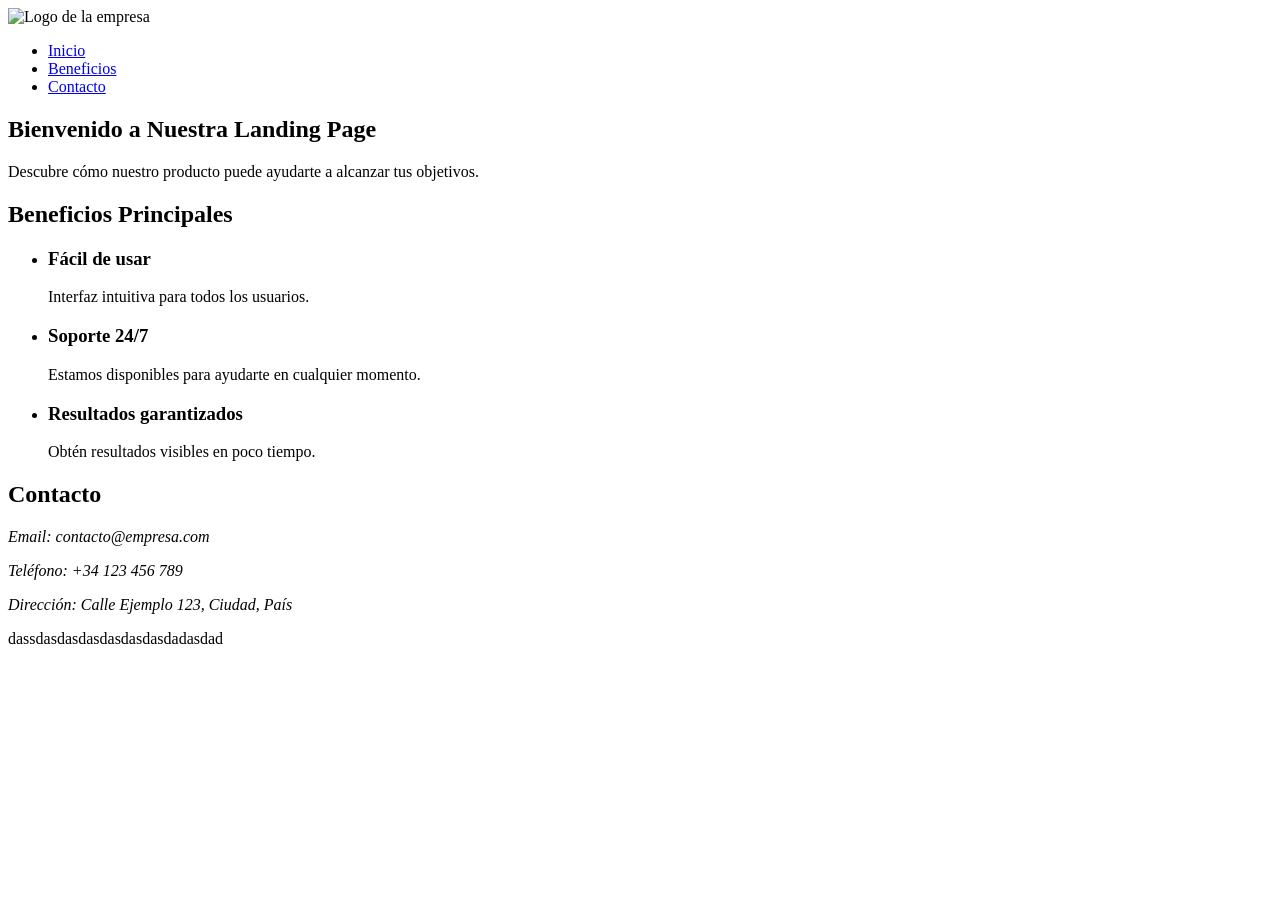
==== Bibidex/Index.html @ a568be13 "Sincronizando cambios: renombrado Index y agregado Clase-Front" ====
<!DOCTYPE html>
<html lang="es">
<head>
    <meta charset="UTF-8">
    <meta name="viewport" content="width=device-width, initial-scale=1.0">
    <title>IB</title>
</head>
<body>
    <header>
        <div class="logo">
            <img src="logo.png" alt="Logo de la empresa">
        </div>
        <nav>
            <ul>
                <li><a href="#hero">Inicio</a></li>
                <li><a href="#beneficios">Beneficios</a></li>
                <li><a href="#contacto">Contacto</a></li>
            </ul>
        </nav>
    </header>
    <main>
        <section id="hero">
            <h1>Bienvenido a Nuestra Landing Page</h1>
            <p>Descubre cómo nuestro producto puede ayudarte a alcanzar tus objetivos.</p>
        </section>
        <section id="beneficios">
            <h2>Beneficios Principales</h2>
            <ul>
                <li>
                    <h3>Fácil de usar</h3>
                    <p>Interfaz intuitiva para todos los usuarios.</p>
                </li>
                <li>
                    <h3>Soporte 24/7</h3>
                    <p>Estamos disponibles para ayudarte en cualquier momento.</p>
                </li>
                <li>
                    <h3>Resultados garantizados</h3>
                    <p>Obtén resultados visibles en poco tiempo.</p>
                </li>
            </ul>
        </section>
    </main>
    <footer id="contacto">
        <h2>Contacto</h2>
        <address>
            <p>Email: contacto@empresa.com</p>
            <p>Teléfono: +34 123 456 789</p>
            <p>Dirección: Calle Ejemplo 123, Ciudad, País</p>
        </address>
    </footer>
</body>
</html>dassdasdasdasdasdasdasdadasdad
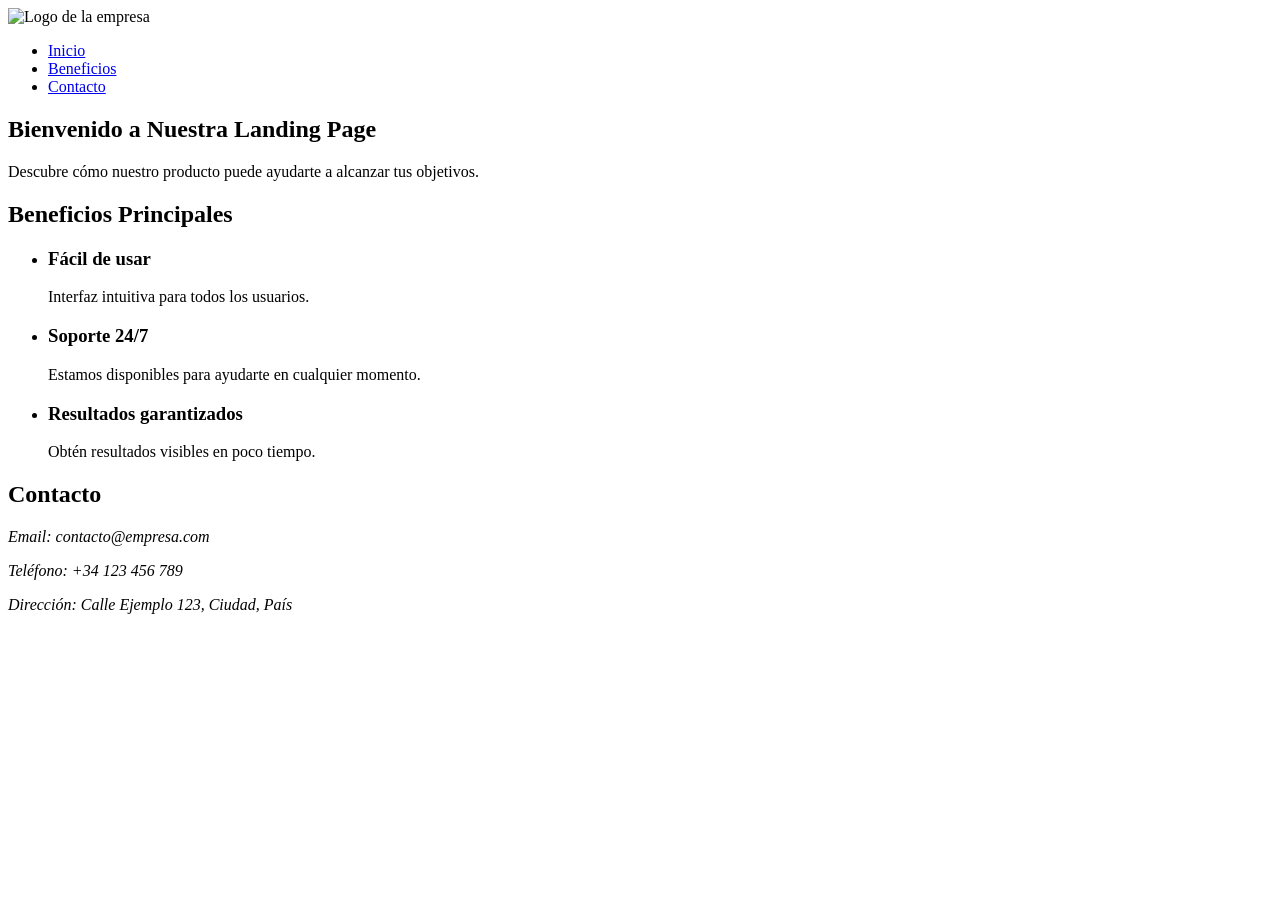
==== commit d3728a42: "stage changes" ====
--- a/Bibidex/Index.html
+++ b/Bibidex/Index.html
@@ -50,4 +50,4 @@
         </address>
     </footer>
 </body>
-</html>dassdasdasdasdasdasdasdadasdad+</html>
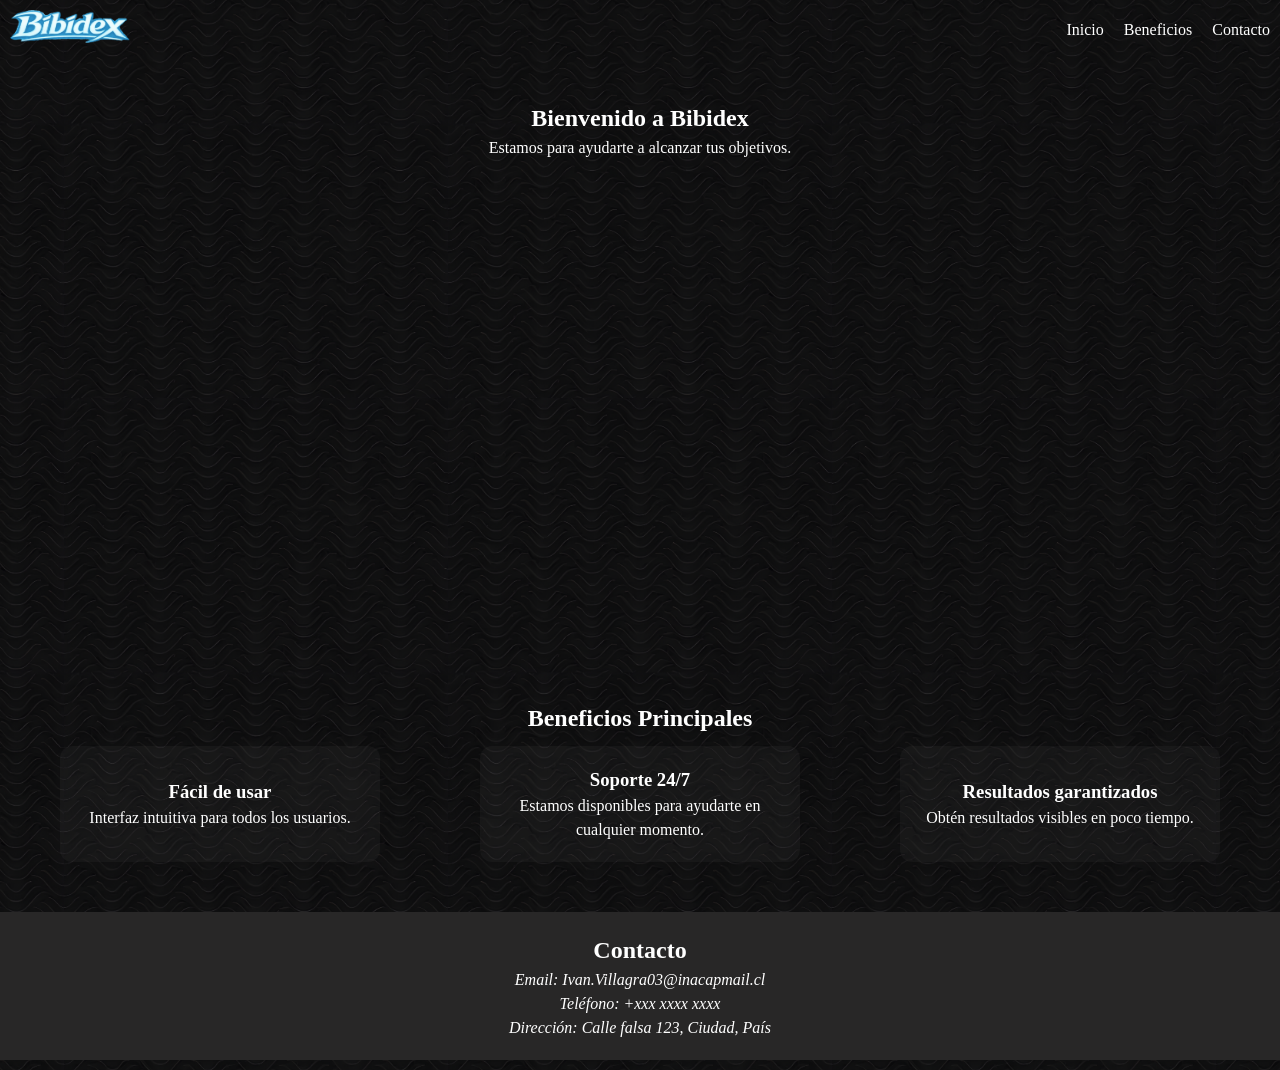
==== commit 1b127e47: "stage" ====
--- a/Bibidex/Index.html
+++ b/Bibidex/Index.html
@@ -1,15 +1,21 @@
 <!DOCTYPE html>
 <html lang="es">
+
 <head>
     <meta charset="UTF-8">
     <meta name="viewport" content="width=device-width, initial-scale=1.0">
-    <title>IB</title>
+
+    <title>Bibidex</title>
+    <link rel="icon" type="image/x-icon" href="Imagenes/favicon.ico">
+    <link rel="stylesheet" href="Estilos/Estilo.css">
 </head>
+
 <body>
     <header>
         <div class="logo">
-            <img src="logo.png" alt="Logo de la empresa">
+            <img src="Imagenes/Logo.png" alt="Logo de la wiki">
         </div>
+
         <nav>
             <ul>
                 <li><a href="#hero">Inicio</a></li>
@@ -18,11 +24,13 @@
             </ul>
         </nav>
     </header>
+
     <main>
         <section id="hero">
-            <h1>Bienvenido a Nuestra Landing Page</h1>
-            <p>Descubre cómo nuestro producto puede ayudarte a alcanzar tus objetivos.</p>
+            <h1>Bienvenido a Bibidex</h1>
+            <p>Estamos para ayudarte a alcanzar tus objetivos.</p>
         </section>
+
         <section id="beneficios">
             <h2>Beneficios Principales</h2>
             <ul>
@@ -41,12 +49,13 @@
             </ul>
         </section>
     </main>
+
     <footer id="contacto">
         <h2>Contacto</h2>
         <address>
-            <p>Email: contacto@empresa.com</p>
-            <p>Teléfono: +34 123 456 789</p>
-            <p>Dirección: Calle Ejemplo 123, Ciudad, País</p>
+            <p>Email: Ivan.Villagra03@inacapmail.cl</p>
+            <p>Teléfono: +xxx xxxx xxxx</p>
+            <p>Dirección: Calle falsa 123, Ciudad, País</p>
         </address>
     </footer>
 </body>
--- a/Bibidex/Estilos/Estilo.css
+++ b/Bibidex/Estilos/Estilo.css
@@ -0,0 +1,109 @@
+:root {
+    --bg: #ffffff;               /* Variable Fondo blanco */
+    --text: #ffffff;             /* Variable Texto blanco */
+    --primary: #2563eb;          /* Variable azul principal */
+    --primary-contrast: #ffffff; /* Variable texto sobre azul */
+}
+
+* {
+    margin: 0px;
+    padding: 0px; 
+    box-sizing: border-box;
+}
+
+body {
+    font-family: Times, sans-serif;
+    line-height: 1.5;
+    background-color: var(--bg);
+    color: var(--text);
+
+    background-image: url("../Imagenes/Fondo.png"); /* Ruta de la imagen de fondo */
+    background-size: 30%; /* Ajusta el tamaño de la imagen de fondo */
+    background-position: center; /* Centra la imagen de fondo */
+    background-repeat: repeat; /* Repite la imagen de fondo para cubrir toda el área */
+}
+
+header {
+    display: flex;  /* Flex para alinear horizontalmente el encabezado */
+    justify-content: space-between; /* Espacio entre logo y navegación */
+    align-items: center; /* Centrar verticalmente */
+    padding: 10px; /* Espaciado horizontal grande para centrar el contenido */
+}
+
+.logo img {
+    max-width: 120px;
+    height: auto;
+}
+
+
+nav ul {
+    display: flex;
+    list-style: none;
+    gap: 20px;
+}
+
+nav a{
+    text-decoration: none;
+    color: var(--text);
+}
+
+nav a:hover {
+    color: var(--primary);
+}
+
+
+main {
+    max-width: 1200px; /* Ancho máximo para el contenido */
+    margin: auto;
+    padding: 0 20px; /* Espaciado interno para el contenido */
+}
+
+section {
+    text-align: center;
+}
+
+#hero {
+    margin-top: 0px;
+    margin-bottom: 500px;
+    padding: 40px 20px;
+}
+
+#beneficios ul {
+    display: flex;
+    flex-direction: row;
+    justify-content: center;
+    align-items: stretch;
+    list-style: none;
+    margin-top: 10px;
+    margin-bottom: 50px;
+    padding: 0;
+    gap: 100px; /* Espaciado uniforme entre beneficios */
+}
+
+#beneficios li {
+    text-align: center;
+    width: 100%;
+    background: rgba(255,255,255,0.03); /* leve fondo para destacar */
+    padding: 20px 10px;
+    border-radius: 12px;
+    display: flex;
+    flex-direction: column;
+    align-items: center;
+    justify-content: center;
+}
+
+footer {
+    text-align: center;
+    margin-bottom: 10px;
+    padding: 20px;
+    background-color: #282727; /* Gris para el footer */
+}
+
+
+button {
+    background-color: var(--primary); /* color principal */
+    color: var(--primary-contrast);   /* contraste AA */
+    border: none;
+    padding: 10px 20px;
+    cursor: pointer;
+}
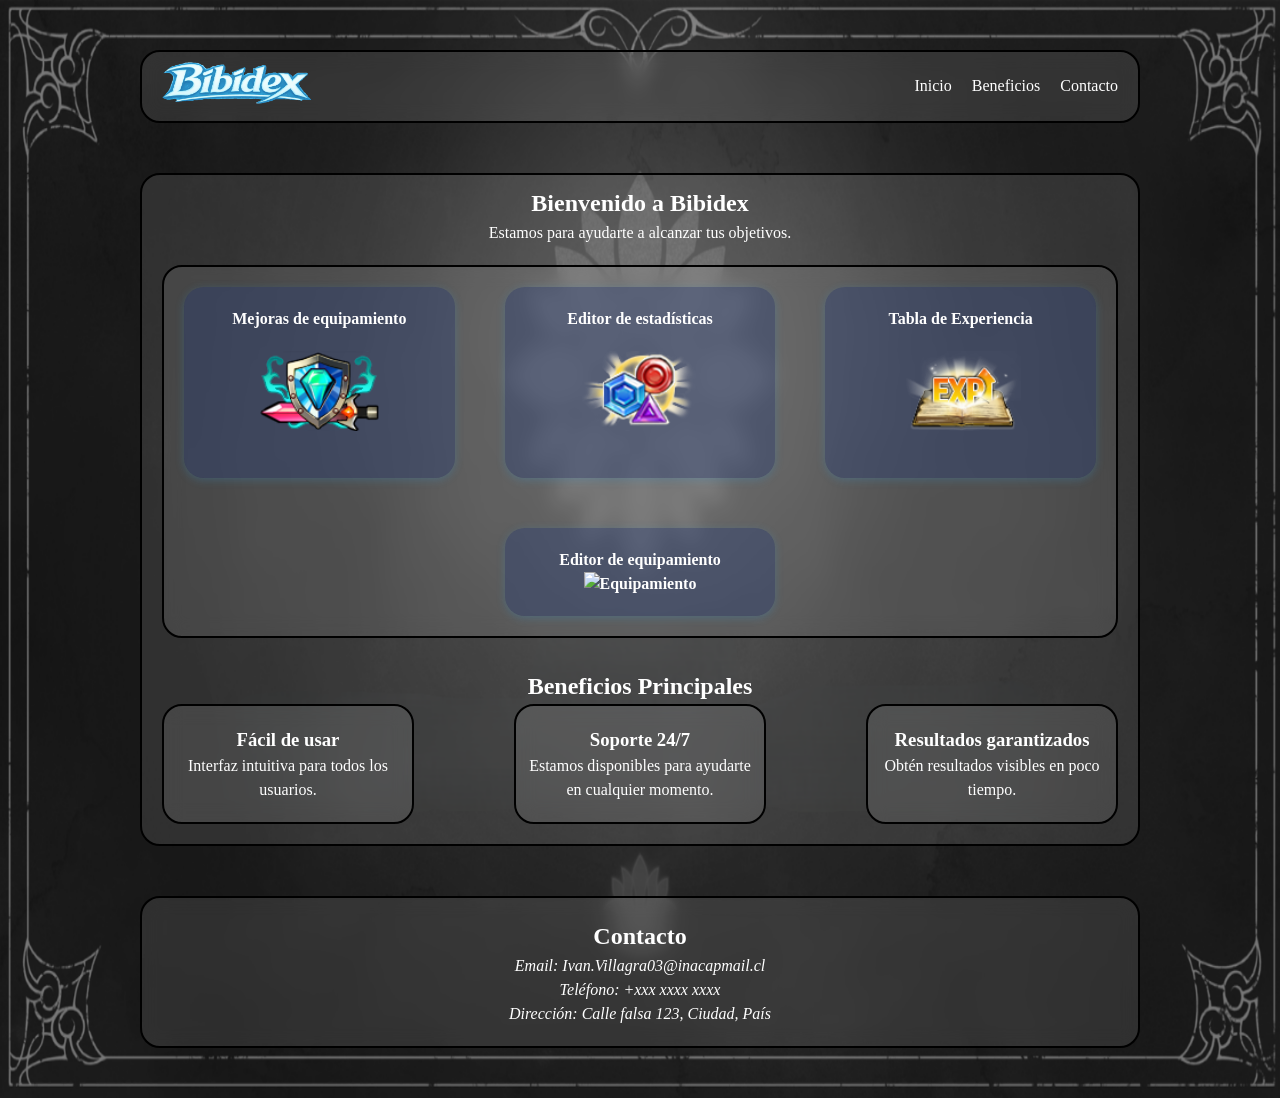
==== commit b3c30458: "Cambios 14-04" ====
--- a/Bibidex/Index.html
+++ b/Bibidex/Index.html
@@ -15,7 +15,7 @@
         <div class="logo">
             <img src="Imagenes/Logo.png" alt="Logo de la wiki">
         </div>
-
+        
         <nav>
             <ul>
                 <li><a href="#hero">Inicio</a></li>
@@ -29,6 +29,28 @@
         <section id="hero">
             <h1>Bienvenido a Bibidex</h1>
             <p>Estamos para ayudarte a alcanzar tus objetivos.</p>
+        </section>
+
+        <section id="opciones">
+            <a class="contenedor" href="#">
+                <div class="texto"> <p class="texto_contenedor">Mejoras de equipamiento</p> </div>
+                <div class="icono"> <img src="Imagenes/Logo_mejoras.png" alt="Mejoras"> </div>
+            </a>
+
+            <a class="contenedor" href="#">
+                <div class="texto"> <p class="texto_contenedor">Editor de estadísticas</p> </div>
+                <div class="icono"> <img src="Imagenes/Logo_estadisticas.png" alt="Estadísticas"> </div>
+            </a>
+
+            <a class="contenedor" href="#">
+                <div class="texto"> <p class="texto_contenedor">Tabla de Experiencia</p> </div>
+                <div class="icono"> <img src="Imagenes/Logo_Tabla_ERP.png" alt="Tabla ERP"> </div>
+            </a>
+
+            <a class="contenedor" href="#">
+                <div class="texto"> <p class="texto_contenedor">Editor de equipamiento</p> </div>
+                <div class="icono"> <img src="Imagenes/Logo_Equipamiento.png" alt="Equipamiento"> </div>
+            </a>
         </section>
 
         <section id="beneficios">
--- a/Bibidex/Estilos/Estilo.css
+++ b/Bibidex/Estilos/Estilo.css
@@ -1,40 +1,53 @@
+/* 1. VARIABLES Y RESET*/
 :root {
-    --bg: #ffffff;               /* Variable Fondo blanco */
-    --text: #ffffff;             /* Variable Texto blanco */
-    --primary: #2563eb;          /* Variable azul principal */
-    --primary-contrast: #ffffff; /* Variable texto sobre azul */
-}
+    --bg: rgb(255, 255, 255, 0.100);
+    --text: rgb(255, 255, 255);
+    --primary: rgb(37, 99, 235);
+    --primary-contrast: rgb(0, 0, 0);
+} 
 
 * {
-    margin: 0px;
-    padding: 0px; 
+    margin: 0;
+    padding: 0;
     box-sizing: border-box;
-}
-
+}/*========================== */
+
+
+/* 2. BODY */
 body {
     font-family: Times, sans-serif;
     line-height: 1.5;
     background-color: var(--bg);
     color: var(--text);
 
-    background-image: url("../Imagenes/Fondo.png"); /* Ruta de la imagen de fondo */
-    background-size: 30%; /* Ajusta el tamaño de la imagen de fondo */
-    background-position: center; /* Centra la imagen de fondo */
-    background-repeat: repeat; /* Repite la imagen de fondo para cubrir toda el área */
-}
-
+    background-image: url("../Imagenes/Fondo.png");
+    background-size: 100% 100%;
+    background-position: center;
+    background-repeat: no-repeat;
+}/*========================== */
+
+
+/* 3. CABECERA */
 header {
-    display: flex;  /* Flex para alinear horizontalmente el encabezado */
-    justify-content: space-between; /* Espacio entre logo y navegación */
-    align-items: center; /* Centrar verticalmente */
-    padding: 10px; /* Espaciado horizontal grande para centrar el contenido */
+    max-width: 1000px;
+    margin: 50px auto;
+    padding: 10px 20px;
+
+    display: flex;
+    justify-content: space-between;
+    align-items: center;
+
+    background: var(--bg);
+
+    border-radius: 20px;
+    border: 2px solid var(--primary-contrast);
+    backdrop-filter: blur(10px);
 }
 
 .logo img {
-    max-width: 120px;
+    max-width: 150px;
     height: auto;
 }
-
 
 nav ul {
     display: flex;
@@ -42,68 +55,156 @@
     gap: 20px;
 }
 
-nav a{
+nav a {
     text-decoration: none;
     color: var(--text);
 }
 
 nav a:hover {
     color: var(--primary);
-}
-
-
+}/*========================== */
+
+
+/* 4. MAIN */
 main {
-    max-width: 1200px; /* Ancho máximo para el contenido */
-    margin: auto;
-    padding: 0 20px; /* Espaciado interno para el contenido */
+    text-align: center;
+    max-width: 1000px;
+    margin: 20px auto;
+    padding: 20px;
+
+    background: var(--bg);
+
+    border-radius: 20px;
+    border: 2px solid var(--primary-contrast);
 }
 
 section {
     text-align: center;
-}
-
+}/*========================== */
+
+
+/* TITULO */
 #hero {
-    margin-top: 0px;
+    margin-top: -30px;
     margin-bottom: 500px;
-    padding: 40px 20px;
-}
-
+    padding: 20px 20px;
+}
+
+
+/* TARJETAS */
+#opciones {
+    margin-top: -500px;
+    margin-bottom: 30px;
+
+    display: grid;
+    grid-template-columns: repeat(3, 1fr);
+    gap: 50px;
+
+    padding: 20px;
+    background: var(--bg);
+
+    border-radius: 20px;
+    border: 2px solid var(--primary-contrast);
+    backdrop-filter: blur(10px);
+}
+
+/* Cuarta tarjeta */
+#opciones a:nth-child(4) {
+    grid-column: 2 / 3;
+}
+
+/* Ajustes de las tarjetas */
+.contenedor {
+    display: flex;
+    flex-direction: column;
+    align-items: center;
+    justify-content: center;
+
+    background: rgba(40, 60, 115, 0.400);
+
+    border-radius: 20px;
+
+    box-shadow: 0 2px 8px rgba(57, 142, 195, 0.300);
+    padding: 20px;
+
+    text-decoration: none;
+    color: var(--text);
+    font-weight: bold;
+    transition: transform 0.2s, box-shadow 0.2s;
+}
+
+/* Hover de la tarjeta */
+.contenedor:hover {
+    transform: translateY(-8px) scale(1.05);
+    box-shadow: 0 6px 18px rgba(57, 142, 195, 0.600);
+}
+
+/* Texto dentro de tarjeta */
+.texto_contenedor {
+    font-size: auto;
+}
+
+/* Hover texto */
+.contenedor:hover .texto_contenedor {
+    color: rgb(233, 178, 68);
+}
+
+/* Icono de la tarjeta */
+.icono img {
+    width: 120px;
+    height: 120px;
+    object-fit: contain;
+}/*========================== */
+
+
+/* BENEFICIOS PRINCIPALES */
 #beneficios ul {
     display: flex;
-    flex-direction: row;
     justify-content: center;
     align-items: stretch;
     list-style: none;
-    margin-top: 10px;
-    margin-bottom: 50px;
-    padding: 0;
-    gap: 100px; /* Espaciado uniforme entre beneficios */
+    margin-top: auto;
+    margin-bottom: auto;
+    gap: 100px;
 }
 
 #beneficios li {
     text-align: center;
     width: 100%;
-    background: rgba(255,255,255,0.03); /* leve fondo para destacar */
+    background: var(--bg);
+    border-radius: 20px;
+    border: 2px solid var(--primary-contrast);
+    backdrop-filter: blur(10px);
+
     padding: 20px 10px;
-    border-radius: 12px;
+    border-radius: 20px;
+
     display: flex;
     flex-direction: column;
     align-items: center;
     justify-content: center;
-}
-
+}/*========================== */
+
+/* 8. FOOTER (#contacto) */
 footer {
-    text-align: center;
-    margin-bottom: 10px;
-    padding: 20px;
-    background-color: #282727; /* Gris para el footer */
-}
-
-
+    max-width: 1000px;
+    margin: 50px auto;
+    padding: 20px;
+    text-align: center;
+
+    background: var(--bg);
+    backdrop-filter: blur(10px);
+
+    border-radius: 20px;
+    border: 2px solid var(--primary-contrast);
+}/*========================== */
+
+
+/* 9. ELEMENTOS GENERALES */
 button {
-    background-color: var(--primary); /* color principal */
-    color: var(--primary-contrast);   /* contraste AA */
+    background-color: var(--primary);
+    color: var(--primary-contrast);
     border: none;
     padding: 10px 20px;
     cursor: pointer;
-}+}/*========================== */
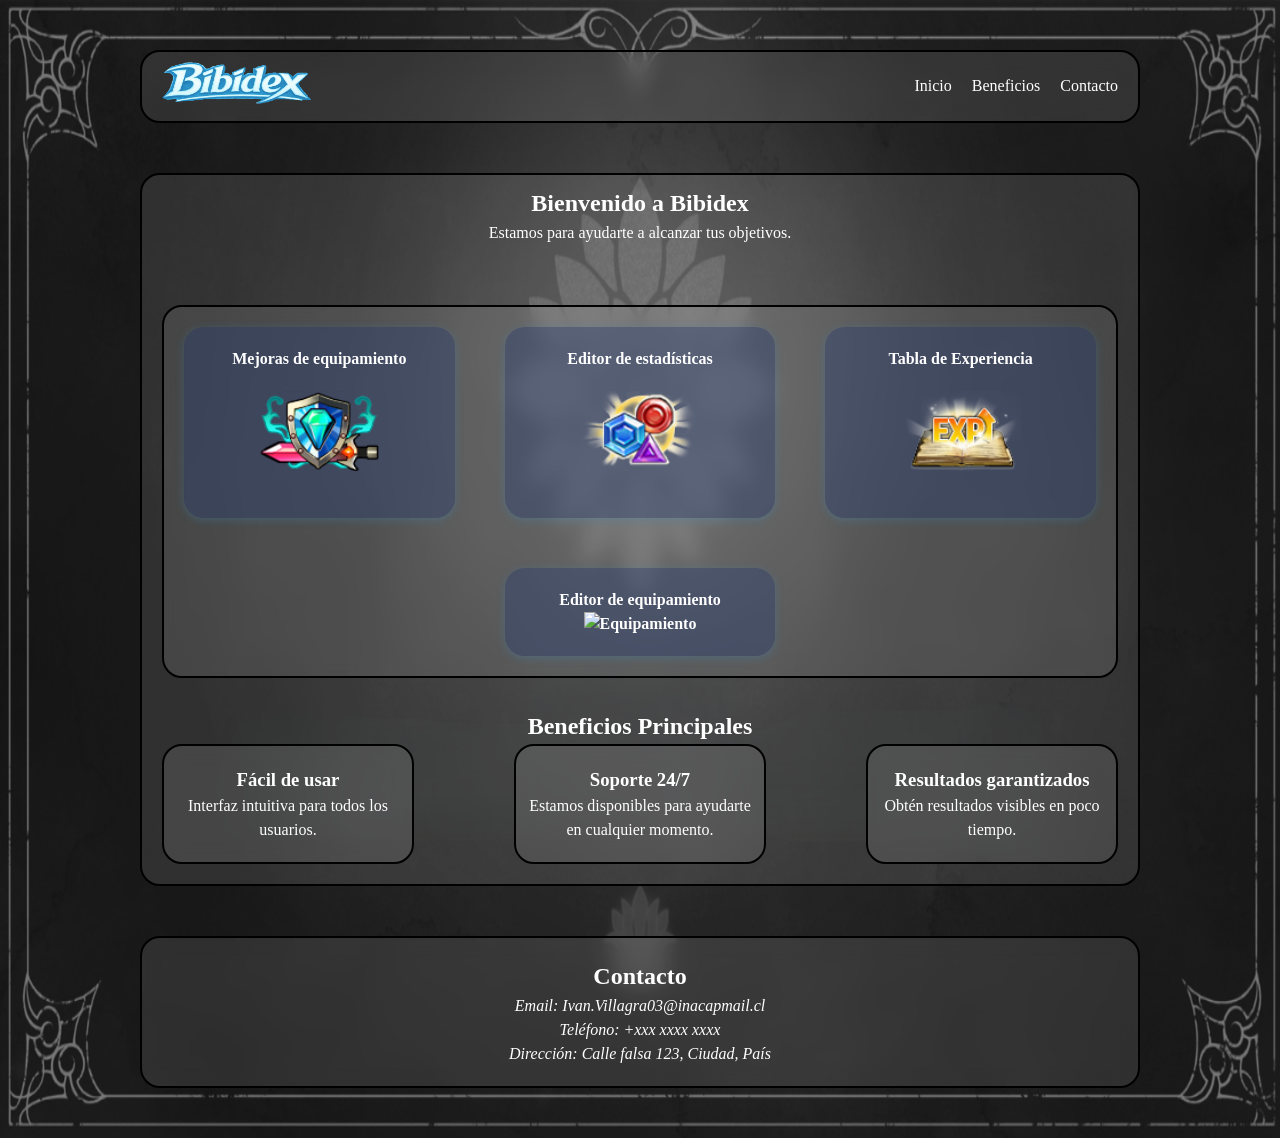
==== commit bd46166b: "fecha" ====
--- a/Bibidex/Index.html
+++ b/Bibidex/Index.html
@@ -5,7 +5,7 @@
     <meta charset="UTF-8">
     <meta name="viewport" content="width=device-width, initial-scale=1.0">
 
-    <title>Bibidex</title>
+    <title>Bibidex-2026</title>
     <link rel="icon" type="image/x-icon" href="Imagenes/favicon.ico">
     <link rel="stylesheet" href="Estilos/Estilo.css">
 </head>
--- a/Bibidex/Estilos/Estilo.css
+++ b/Bibidex/Estilos/Estilo.css
@@ -1,11 +1,21 @@
+/* ======================================================================
+     Bibidex — Estilo principal
+     Propósito: estilos globales y componentes para la landing page.
+     Convenciones:
+         - Variables CSS en :root (tema global)
+         - Orden del archivo: variables → reset → base → layout → components → utilities → responsive
+     Autor: Ivan Villagra. Asistente: Copilot
+     ====================================================================== */
+
 /* 1. VARIABLES Y RESET*/
 :root {
-    --bg: rgb(255, 255, 255, 0.100);
+    --bg: rgb(255, 255, 255, 0.1);
     --text: rgb(255, 255, 255);
     --primary: rgb(37, 99, 235);
     --primary-contrast: rgb(0, 0, 0);
 } 
 
+/* Reset básico */
 * {
     margin: 0;
     padding: 0;
@@ -15,7 +25,7 @@
 
 /* 2. BODY */
 body {
-    font-family: Times, sans-serif;
+    font-family: 'Times New Roman', Times, serif;
     line-height: 1.5;
     background-color: var(--bg);
     color: var(--text);
@@ -44,22 +54,26 @@
     backdrop-filter: blur(10px);
 }
 
+/* Logo */
 .logo img {
     max-width: 150px;
     height: auto;
 }
 
+/* Navegación */
 nav ul {
     display: flex;
     list-style: none;
     gap: 20px;
 }
 
+/* Enlaces de navegación */
 nav a {
     text-decoration: none;
     color: var(--text);
 }
 
+/* Hover de enlaces */
 nav a:hover {
     color: var(--primary);
 }/*========================== */
@@ -78,6 +92,7 @@
     border: 2px solid var(--primary-contrast);
 }
 
+/* Centrar texto en secciones */
 section {
     text-align: center;
 }/*========================== */
@@ -86,14 +101,14 @@
 /* TITULO */
 #hero {
     margin-top: -30px;
-    margin-bottom: 500px;
+    margin-bottom: 40px;
     padding: 20px 20px;
 }
 
 
-/* TARJETAS */
+/* CONFIGURACIÓN DE LA SECCIÓN DE OPCIONES */
 #opciones {
-    margin-top: -500px;
+    margin-top: 40px;
     margin-bottom: 30px;
 
     display: grid;
@@ -108,12 +123,12 @@
     backdrop-filter: blur(10px);
 }
 
-/* Cuarta tarjeta */
+/* Alinear cuarta tarjeta */
 #opciones a:nth-child(4) {
     grid-column: 2 / 3;
 }
 
-/* Ajustes de las tarjetas */
+/* Ajustes de las tarjetas internas */
 .contenedor {
     display: flex;
     flex-direction: column;
@@ -133,23 +148,23 @@
     transition: transform 0.2s, box-shadow 0.2s;
 }
 
-/* Hover de la tarjeta */
+/* Hover de las tarjetas */
 .contenedor:hover {
     transform: translateY(-8px) scale(1.05);
     box-shadow: 0 6px 18px rgba(57, 142, 195, 0.600);
 }
 
-/* Texto dentro de tarjeta */
+/* Texto dentro de las tarjetas */
 .texto_contenedor {
-    font-size: auto;
-}
-
-/* Hover texto */
+    font-size: 1rem;
+}
+
+/* Texto Hover dentro de las tarjetas */
 .contenedor:hover .texto_contenedor {
     color: rgb(233, 178, 68);
 }
 
-/* Icono de la tarjeta */
+/* Icono dentro de las tarjetas */
 .icono img {
     width: 120px;
     height: 120px;
@@ -157,7 +172,7 @@
 }/*========================== */
 
 
-/* BENEFICIOS PRINCIPALES */
+/* SECCION BENEFICIOS PRINCIPALES */
 #beneficios ul {
     display: flex;
     justify-content: center;
@@ -168,6 +183,7 @@
     gap: 100px;
 }
 
+/* Ajustes de cada beneficio */
 #beneficios li {
     text-align: center;
     width: 100%;
@@ -184,6 +200,7 @@
     align-items: center;
     justify-content: center;
 }/*========================== */
+
 
 /* 8. FOOTER (#contacto) */
 footer {
@@ -200,7 +217,7 @@
 }/*========================== */
 
 
-/* 9. ELEMENTOS GENERALES */
+/* 9. ELEMENTOS GENERALES (BOTONES)*/
 button {
     background-color: var(--primary);
     color: var(--primary-contrast);
